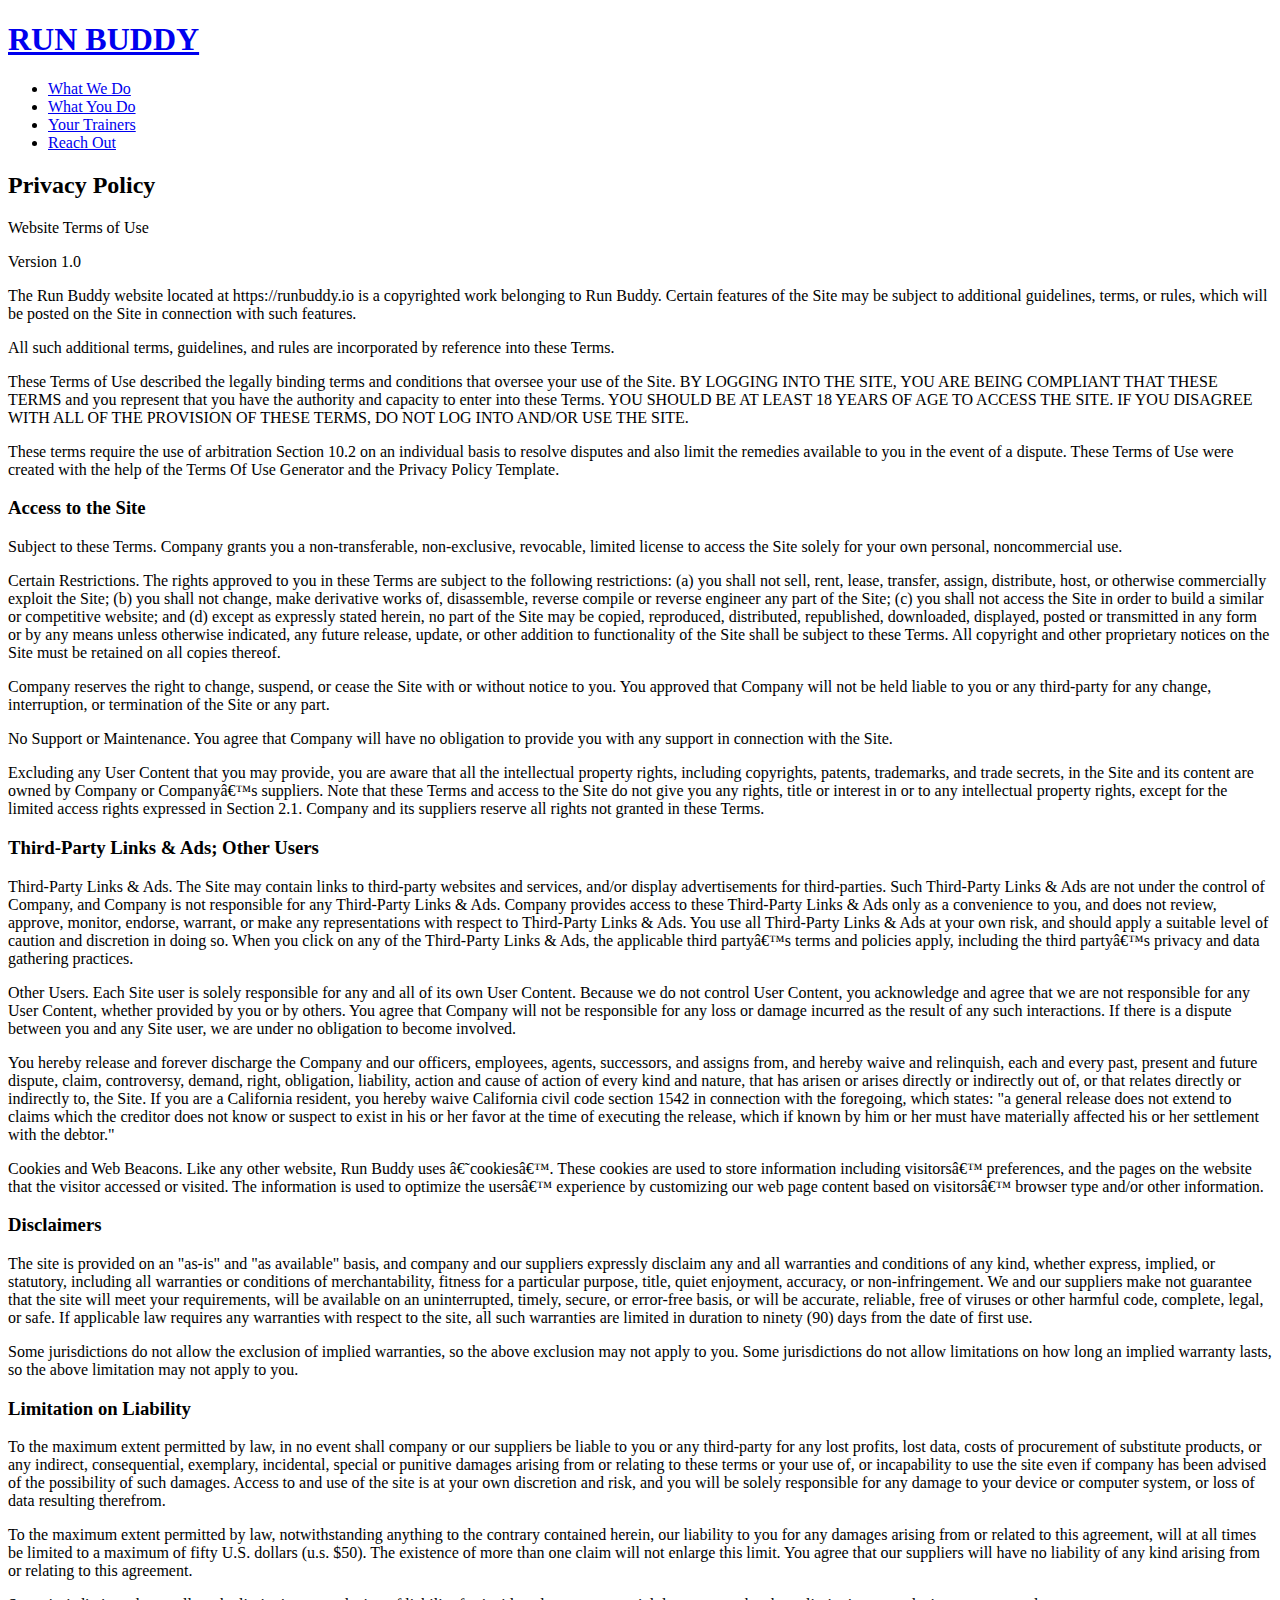
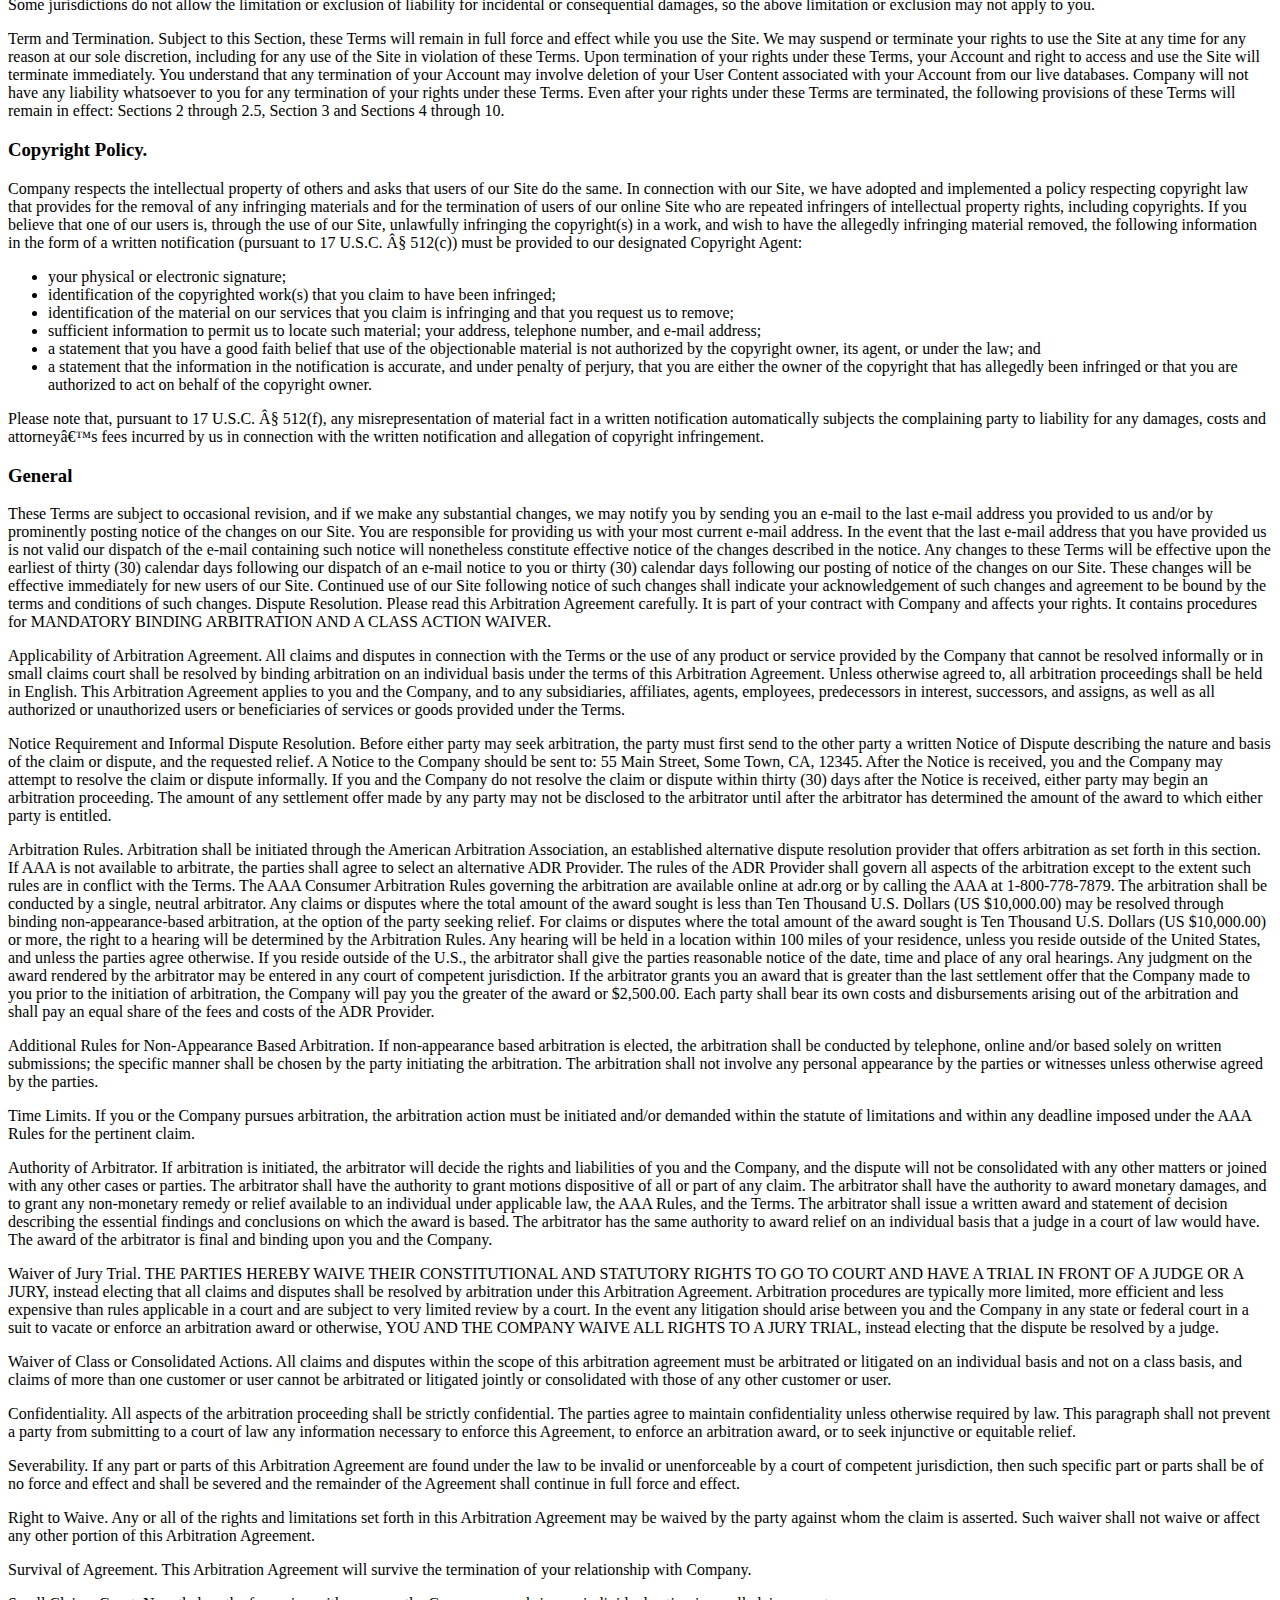
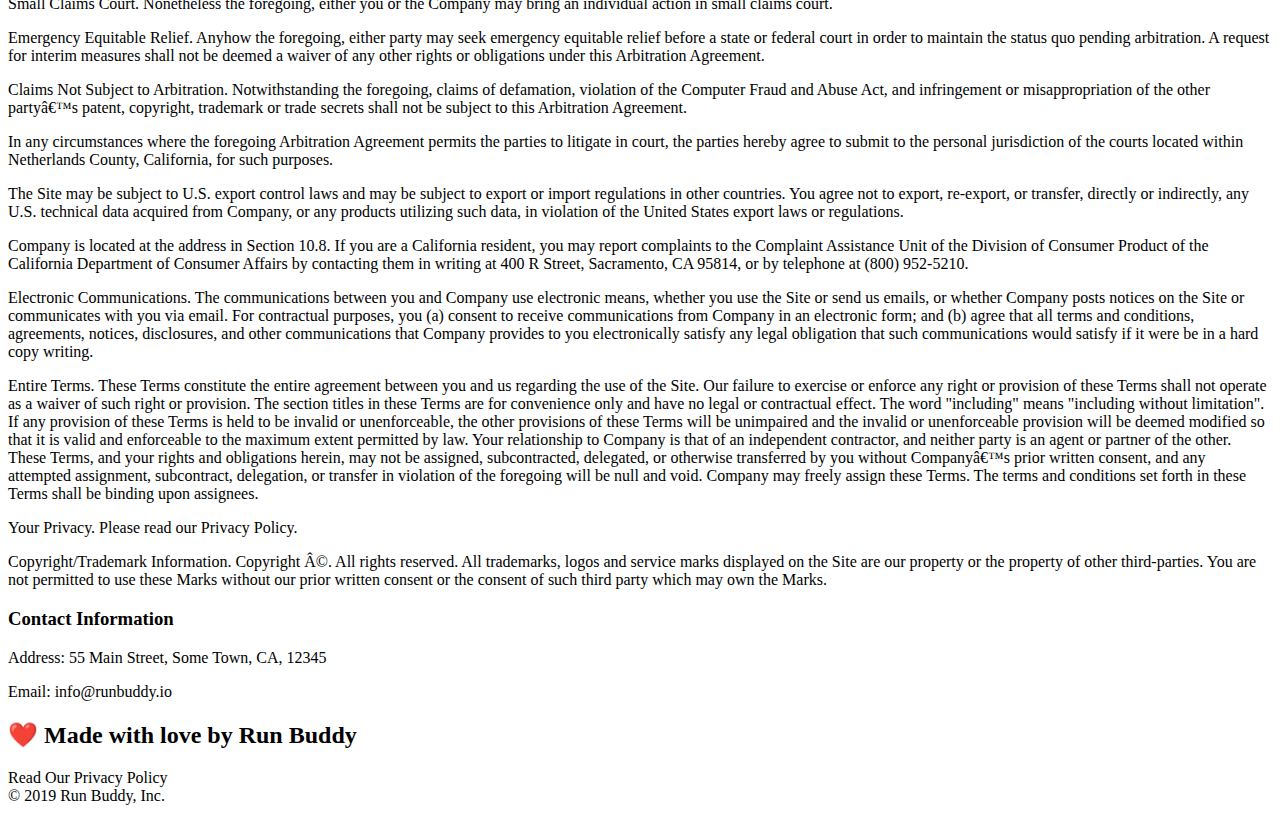
==== privacy-policy.html @ 0e1d7bcf "added privacy policy" ====
<!DOCTYPE html>
<html lang="en">
    <head>
        <meta charset="UTF-8" />
        <title>Privacy Policy - Run Buddy</title>
    </head>
    <body>
        <header>
            <h1>
                <a href="/">RUN BUDDY</a>
            </h1>
            <nav>
                <!-- Unordered list element -->
                <ul>
                    <!-- List item element -->
                    <li>
                        <!-- Anchor element -->
                        <a href="./index.html#what-we-do">What We Do</a>
                    </li>
                    <li>
                        <a href="./index.html#what-you-do">What You Do</a>
                    </li>
                    <li>
                        <a href="./index.html#your-trainers">Your Trainers</a>
                    </li>
                    <li>
                        <a href="./index.html#reach-out">Reach Out</a>
                    </li>
                </ul>
            </nav>
        </header>
        <section class="hero">
            <h2 class="page-title">
                Privacy Policy
            </h2>
        </section>
        <article class="secondary-content">
            <p>
              Website Terms of Use
            </p>
      
            <p>
              Version 1.0
            </p>
      
            <p>
              The Run Buddy website located at https://runbuddy.io is a copyrighted work belonging to Run Buddy. Certain
              features of the Site may be subject to additional guidelines, terms, or rules, which will be posted on the Site
              in connection with such features.
            </p>
      
            <p>
              All such additional terms, guidelines, and rules are incorporated by reference into these Terms.
            </p>
      
            <p>
              These Terms of Use described the legally binding terms and conditions that oversee your use of the Site. BY
              LOGGING INTO THE SITE, YOU ARE BEING COMPLIANT THAT THESE TERMS and you represent that you have the authority
              and capacity to enter into these Terms. YOU SHOULD BE AT LEAST 18 YEARS OF AGE TO ACCESS THE SITE. IF YOU
              DISAGREE WITH ALL OF THE PROVISION OF THESE TERMS, DO NOT LOG INTO AND/OR USE THE SITE.
            </p>
      
            <p>
              These terms require the use of arbitration Section 10.2 on an individual basis to resolve disputes and also
              limit the remedies available to you in the event of a dispute. These Terms of Use were created with the help of
              the Terms Of Use Generator and the Privacy Policy Template.
            </p>
      
            <h3>
              Access to the Site
            </h3>
      
            <p>
              Subject to these Terms. Company grants you a non-transferable, non-exclusive, revocable, limited license to
              access the Site solely for your own personal, noncommercial use.
            </p>
      
            <p>
              Certain Restrictions. The rights approved to you in these Terms are subject to the following restrictions: (a)
              you shall not sell, rent, lease, transfer, assign, distribute, host, or otherwise commercially exploit the Site;
              (b) you shall not change, make derivative works of, disassemble, reverse compile or reverse engineer any part of
              the Site; (c) you shall not access the Site in order to build a similar or competitive website; and (d) except
              as expressly stated herein, no part of the Site may be copied, reproduced, distributed, republished, downloaded,
              displayed, posted or transmitted in any form or by any means unless otherwise indicated, any future release,
              update, or other addition to functionality of the Site shall be subject to these Terms. All copyright and other
              proprietary notices on the Site must be retained on all copies thereof.
            </p>
      
            <p>
              Company reserves the right to change, suspend, or cease the Site with or without notice to you. You approved
              that Company will not be held liable to you or any third-party for any change, interruption, or termination of
              the Site or any part.
            </p>
      
            <p>
              No Support or Maintenance. You agree that Company will have no obligation to provide you with any support in
              connection with the Site.
            </p>
      
            <p>
              Excluding any User Content that you may provide, you are aware that all the intellectual property rights,
              including copyrights, patents, trademarks, and trade secrets, in the Site and its content are owned by Company
              or Companyâ€™s suppliers. Note that these Terms and access to the Site do not give you any rights, title or
              interest in or to any intellectual property rights, except for the limited access rights expressed in Section
              2.1. Company and its suppliers reserve all rights not granted in these Terms.
            </p>
      
            <h3>
              Third-Party Links & Ads; Other Users
            </h3>
      
            <p>
              Third-Party Links & Ads. The Site may contain links to third-party websites and services, and/or display
              advertisements for third-parties. Such Third-Party Links & Ads are not under the control of Company, and Company
              is not responsible for any Third-Party Links & Ads. Company provides access to these Third-Party Links & Ads
              only as a convenience to you, and does not review, approve, monitor, endorse, warrant, or make any
              representations with respect to Third-Party Links & Ads. You use all Third-Party Links & Ads at your own risk,
              and should apply a suitable level of caution and discretion in doing so. When you click on any of the
              Third-Party Links & Ads, the applicable third partyâ€™s terms and policies apply, including the third partyâ€™s
              privacy and data gathering practices.
            </p>
      
            <p>
              Other Users. Each Site user is solely responsible for any and all of its own User Content. Because we do not
              control User Content, you acknowledge and agree that we are not responsible for any User Content, whether
              provided by you or by others. You agree that Company will not be responsible for any loss or damage incurred as
              the result of any such interactions. If there is a dispute between you and any Site user, we are under no
              obligation to become involved.
            </p>
      
            <p>
              You hereby release and forever discharge the Company and our officers, employees, agents, successors, and
              assigns from, and hereby waive and relinquish, each and every past, present and future dispute, claim,
              controversy, demand, right, obligation, liability, action and cause of action of every kind and nature, that has
              arisen or arises directly or indirectly out of, or that relates directly or indirectly to, the Site. If you are
              a California resident, you hereby waive California civil code section 1542 in connection with the foregoing,
              which states: "a general release does not extend to claims which the creditor does not know or suspect to exist
              in his or her favor at the time of executing the release, which if known by him or her must have materially
              affected his or her settlement with the debtor."
            </p>
      
            <p>
              Cookies and Web Beacons. Like any other website, Run Buddy uses â€˜cookiesâ€™. These cookies are used to store
              information including visitorsâ€™ preferences, and the pages on the website that the visitor accessed or visited.
              The information is used to optimize the usersâ€™ experience by customizing our web page content based on visitorsâ€™
              browser type and/or other information.
            </p>
      
            <h3>
              Disclaimers
            </h3>
      
            <p>
              The site is provided on an "as-is" and "as available" basis, and company and our suppliers expressly disclaim
              any and all warranties and conditions of any kind, whether express, implied, or statutory, including all
              warranties or conditions of merchantability, fitness for a particular purpose, title, quiet enjoyment, accuracy,
              or non-infringement. We and our suppliers make not guarantee that the site will meet your requirements, will be
              available on an uninterrupted, timely, secure, or error-free basis, or will be accurate, reliable, free of
              viruses or other harmful code, complete, legal, or safe. If applicable law requires any warranties with respect
              to the site, all such warranties are limited in duration to ninety (90) days from the date of first use.
            </p>
      
            <p>
              Some jurisdictions do not allow the exclusion of implied warranties, so the above exclusion may not apply to
              you. Some jurisdictions do not allow limitations on how long an implied warranty lasts, so the above limitation
              may not apply to you.
            </p>
      
            <h3>
              Limitation on Liability
            </h3>
      
            <p>
              To the maximum extent permitted by law, in no event shall company or our suppliers be liable to you or any
              third-party for any lost profits, lost data, costs of procurement of substitute products, or any indirect,
              consequential, exemplary, incidental, special or punitive damages arising from or relating to these terms or
              your use of, or incapability to use the site even if company has been advised of the possibility of such
              damages. Access to and use of the site is at your own discretion and risk, and you will be solely responsible
              for any damage to your device or computer system, or loss of data resulting therefrom.
            </p>
      
            <p>
              To the maximum extent permitted by law, notwithstanding anything to the contrary contained herein, our liability
              to you for any damages arising from or related to this agreement, will at all times be limited to a maximum of
              fifty U.S. dollars (u.s. $50). The existence of more than one claim will not enlarge this limit. You agree that
              our suppliers will have no liability of any kind arising from or relating to this agreement.
            </p>
      
            <p>
              Some jurisdictions do not allow the limitation or exclusion of liability for incidental or consequential
              damages, so the above limitation or exclusion may not apply to you.
            </p>
      
            <p>
              Term and Termination. Subject to this Section, these Terms will remain in full force and effect while you use
              the Site. We may suspend or terminate your rights to use the Site at any time for any reason at our sole
              discretion, including for any use of the Site in violation of these Terms. Upon termination of your rights under
              these Terms, your Account and right to access and use the Site will terminate immediately. You understand that
              any termination of your Account may involve deletion of your User Content associated with your Account from our
              live databases. Company will not have any liability whatsoever to you for any termination of your rights under
              these Terms. Even after your rights under these Terms are terminated, the following provisions of these Terms
              will remain in effect: Sections 2 through 2.5, Section 3 and Sections 4 through 10.
            </p>
      
            <h3>
              Copyright Policy.
            </h3>
      
            <p>
              Company respects the intellectual property of others and asks that users of our Site do the same. In connection
              with our Site, we have adopted and implemented a policy respecting copyright law that provides for the removal
              of any infringing materials and for the termination of users of our online Site who are repeated infringers of
              intellectual property rights, including copyrights. If you believe that one of our users is, through the use of
              our Site, unlawfully infringing the copyright(s) in a work, and wish to have the allegedly infringing material
              removed, the following information in the form of a written notification (pursuant to 17 U.S.C. Â§ 512(c)) must
              be provided to our designated Copyright Agent:
            </p>
      
            <ul>
              <li>
                your physical or electronic signature;
              </li>
              <li>
                identification of the copyrighted work(s) that you claim to have been infringed;
              </li>
              <li>
                identification of the material on our services that you claim is infringing and that you request us to remove;
              </li>
              <li>
                sufficient information to permit us to locate such material; your address, telephone number, and e-mail
                address;
              </li>
              <li>
                a statement that you have a good faith belief that use of the objectionable material is not authorized by the
                copyright owner, its agent, or under the law; and
              </li>
              <li>
                a statement that the information in the notification is accurate, and under penalty of perjury, that you are
                either the owner of the copyright that has allegedly been infringed or that you are authorized to act on
                behalf of the copyright owner.
              </li>
            </ul>
      
            <p>
              Please note that, pursuant to 17 U.S.C. Â§ 512(f), any misrepresentation of material fact in a written
              notification automatically subjects the complaining party to liability for any damages, costs and attorneyâ€™s
              fees incurred by us in connection with the written notification and allegation of copyright infringement.
            </p>
      
            <h3>
              General
            </h3>
      
            <p>
              These Terms are subject to occasional revision, and if we make any substantial changes, we may notify you by
              sending you an e-mail to the last e-mail address you provided to us and/or by prominently posting notice of the
              changes on our Site. You are responsible for providing us with your most current e-mail address. In the event
              that the last e-mail address that you have provided us is not valid our dispatch of the e-mail containing such
              notice will nonetheless constitute effective notice of the changes described in the notice. Any changes to these
              Terms will be effective upon the earliest of thirty (30) calendar days following our dispatch of an e-mail
              notice to you or thirty (30) calendar days following our posting of notice of the changes on our Site. These
              changes will be effective immediately for new users of our Site. Continued use of our Site following notice of
              such changes shall indicate your acknowledgement of such changes and agreement to be bound by the terms and
              conditions of such changes. Dispute Resolution. Please read this Arbitration Agreement carefully. It is part of
              your contract with Company and affects your rights. It contains procedures for MANDATORY BINDING ARBITRATION AND
              A CLASS ACTION WAIVER.
            </p>
      
            <p>
              Applicability of Arbitration Agreement. All claims and disputes in connection with the Terms or the use of any
              product or service provided by the Company that cannot be resolved informally or in small claims court shall be
              resolved by binding arbitration on an individual basis under the terms of this Arbitration Agreement. Unless
              otherwise agreed to, all arbitration proceedings shall be held in English. This Arbitration Agreement applies to
              you and the Company, and to any subsidiaries, affiliates, agents, employees, predecessors in interest,
              successors, and assigns, as well as all authorized or unauthorized users or beneficiaries of services or goods
              provided under the Terms.
            </p>
      
            <p>
              Notice Requirement and Informal Dispute Resolution. Before either party may seek arbitration, the party must
              first send to the other party a written Notice of Dispute describing the nature and basis of the claim or
              dispute, and the requested relief. A Notice to the Company should be sent to: 55 Main Street, Some Town, CA,
              12345. After the Notice is received, you and the Company may attempt to resolve the claim or dispute informally.
              If you and the Company do not resolve the claim or dispute within thirty (30) days after the Notice is received,
              either party may begin an arbitration proceeding. The amount of any settlement offer made by any party may not
              be disclosed to the arbitrator until after the arbitrator has determined the amount of the award to which either
              party is entitled.
            </p>
      
            <p>
              Arbitration Rules. Arbitration shall be initiated through the American Arbitration Association, an established
              alternative dispute resolution provider that offers arbitration as set forth in this section. If AAA is not
              available to arbitrate, the parties shall agree to select an alternative ADR Provider. The rules of the ADR
              Provider shall govern all aspects of the arbitration except to the extent such rules are in conflict with the
              Terms. The AAA Consumer Arbitration Rules governing the arbitration are available online at adr.org or by
              calling the AAA at 1-800-778-7879. The arbitration shall be conducted by a single, neutral arbitrator. Any
              claims or disputes where the total amount of the award sought is less than Ten Thousand U.S. Dollars (US
              $10,000.00) may be resolved through binding non-appearance-based arbitration, at the option of the party seeking
              relief. For claims or disputes where the total amount of the award sought is Ten Thousand U.S. Dollars (US
              $10,000.00) or more, the right to a hearing will be determined by the Arbitration Rules. Any hearing will be
              held in a location within 100 miles of your residence, unless you reside outside of the United States, and
              unless the parties agree otherwise. If you reside outside of the U.S., the arbitrator shall give the parties
              reasonable notice of the date, time and place of any oral hearings. Any judgment on the award rendered by the
              arbitrator may be entered in any court of competent jurisdiction. If the arbitrator grants you an award that is
              greater than the last settlement offer that the Company made to you prior to the initiation of arbitration, the
              Company will pay you the greater of the award or $2,500.00. Each party shall bear its own costs and
              disbursements arising out of the arbitration and shall pay an equal share of the fees and costs of the ADR
              Provider.
            </p>
      
            <p>
              Additional Rules for Non-Appearance Based Arbitration. If non-appearance based arbitration is elected, the
              arbitration shall be conducted by telephone, online and/or based solely on written submissions; the specific
              manner shall be chosen by the party initiating the arbitration. The arbitration shall not involve any personal
              appearance by the parties or witnesses unless otherwise agreed by the parties.
            </p>
      
            <p>
              Time Limits. If you or the Company pursues arbitration, the arbitration action must be initiated and/or demanded
              within the statute of limitations and within any deadline imposed under the AAA Rules for the pertinent claim.
            </p>
      
            <p>
              Authority of Arbitrator. If arbitration is initiated, the arbitrator will decide the rights and liabilities of
              you and the Company, and the dispute will not be consolidated with any other matters or joined with any other
              cases or parties. The arbitrator shall have the authority to grant motions dispositive of all or part of any
              claim. The arbitrator shall have the authority to award monetary damages, and to grant any non-monetary remedy
              or relief available to an individual under applicable law, the AAA Rules, and the Terms. The arbitrator shall
              issue a written award and statement of decision describing the essential findings and conclusions on which the
              award is based. The arbitrator has the same authority to award relief on an individual basis that a judge in a
              court of law would have. The award of the arbitrator is final and binding upon you and the Company.
            </p>
      
            <p>
              Waiver of Jury Trial. THE PARTIES HEREBY WAIVE THEIR CONSTITUTIONAL AND STATUTORY RIGHTS TO GO TO COURT AND HAVE
              A TRIAL IN FRONT OF A JUDGE OR A JURY, instead electing that all claims and disputes shall be resolved by
              arbitration under this Arbitration Agreement. Arbitration procedures are typically more limited, more efficient
              and less expensive than rules applicable in a court and are subject to very limited review by a court. In the
              event any litigation should arise between you and the Company in any state or federal court in a suit to vacate
              or enforce an arbitration award or otherwise, YOU AND THE COMPANY WAIVE ALL RIGHTS TO A JURY TRIAL, instead
              electing that the dispute be resolved by a judge.
            </p>
      
            <p>
              Waiver of Class or Consolidated Actions. All claims and disputes within the scope of this arbitration agreement
              must be arbitrated or litigated on an individual basis and not on a class basis, and claims of more than one
              customer or user cannot be arbitrated or litigated jointly or consolidated with those of any other customer or
              user.
            </p>
      
            <p>
              Confidentiality. All aspects of the arbitration proceeding shall be strictly confidential. The parties agree to
              maintain confidentiality unless otherwise required by law. This paragraph shall not prevent a party from
              submitting to a court of law any information necessary to enforce this Agreement, to enforce an arbitration
              award, or to seek injunctive or equitable relief.
            </p>
      
            <p>
              Severability. If any part or parts of this Arbitration Agreement are found under the law to be invalid or
              unenforceable by a court of competent jurisdiction, then such specific part or parts shall be of no force and
              effect and shall be severed and the remainder of the Agreement shall continue in full force and effect.
            </p>
      
            <p>
              Right to Waive. Any or all of the rights and limitations set forth in this Arbitration Agreement may be waived
              by the party against whom the claim is asserted. Such waiver shall not waive or affect any other portion of this
              Arbitration Agreement.
            </p>
      
            <p>
              Survival of Agreement. This Arbitration Agreement will survive the termination of your relationship with
              Company.
            </p>
      
            <p>
              Small Claims Court. Nonetheless the foregoing, either you or the Company may bring an individual action in small
              claims court.
            </p>
      
            <p>
              Emergency Equitable Relief. Anyhow the foregoing, either party may seek emergency equitable relief before a
              state or federal court in order to maintain the status quo pending arbitration. A request for interim measures
              shall not be deemed a waiver of any other rights or obligations under this Arbitration Agreement.
            </p>
      
            <p>
              Claims Not Subject to Arbitration. Notwithstanding the foregoing, claims of defamation, violation of the
              Computer Fraud and Abuse Act, and infringement or misappropriation of the other partyâ€™s patent, copyright,
              trademark or trade secrets shall not be subject to this Arbitration Agreement.
            </p>
      
            <p>
              In any circumstances where the foregoing Arbitration Agreement permits the parties to litigate in court, the
              parties hereby agree to submit to the personal jurisdiction of the courts located within Netherlands County,
              California, for such purposes.
            </p>
      
            <p>
              The Site may be subject to U.S. export control laws and may be subject to export or import regulations in other
              countries. You agree not to export, re-export, or transfer, directly or indirectly, any U.S. technical data
              acquired from Company, or any products utilizing such data, in violation of the United States export laws or
              regulations.
            </p>
      
            <p>
              Company is located at the address in Section 10.8. If you are a California resident, you may report complaints
              to the Complaint Assistance Unit of the Division of Consumer Product of the California Department of Consumer
              Affairs by contacting them in writing at 400 R Street, Sacramento, CA 95814, or by telephone at (800) 952-5210.
            </p>
      
            <p>
              Electronic Communications. The communications between you and Company use electronic means, whether you use the
              Site or send us emails, or whether Company posts notices on the Site or communicates with you via email. For
              contractual purposes, you (a) consent to receive communications from Company in an electronic form; and (b)
              agree that all terms and conditions, agreements, notices, disclosures, and other communications that Company
              provides to you electronically satisfy any legal obligation that such communications would satisfy if it were be
              in a hard copy writing.
            </p>
      
            <p>
              Entire Terms. These Terms constitute the entire agreement between you and us regarding the use of the Site. Our
              failure to exercise or enforce any right or provision of these Terms shall not operate as a waiver of such right
              or provision. The section titles in these Terms are for convenience only and have no legal or contractual
              effect. The word "including" means "including without limitation". If any provision of these Terms is held to be
              invalid or unenforceable, the other provisions of these Terms will be unimpaired and the invalid or
              unenforceable provision will be deemed modified so that it is valid and enforceable to the maximum extent
              permitted by law. Your relationship to Company is that of an independent contractor, and neither party is an
              agent or partner of the other. These Terms, and your rights and obligations herein, may not be assigned,
              subcontracted, delegated, or otherwise transferred by you without Companyâ€™s prior written consent, and any
              attempted assignment, subcontract, delegation, or transfer in violation of the foregoing will be null and void.
              Company may freely assign these Terms. The terms and conditions set forth in these Terms shall be binding upon
              assignees.
            </p>
      
            <p>
              Your Privacy. Please read our Privacy Policy.
            </p>
      
            <p>
              Copyright/Trademark Information. Copyright Â©. All rights reserved. All trademarks, logos and service marks
              displayed on the Site are our property or the property of other third-parties. You are not permitted to use
              these Marks without our prior written consent or the consent of such third party which may own the Marks.
            </p>
      
            <h3>
              Contact Information
            </h3>
      
            <p>
              Address: 55 Main Street, Some Town, CA, 12345
            </p>
      
            <p>
              Email: info@runbuddy.io
            </p>
      </article>
        <footer>
            <h2>❤️ Made with love by Run Buddy</h2>
            <div>
                <a>Read Our Privacy Policy</a><br />
                &copy; 2019 Run Buddy, Inc.
            </div>
        </footer>
    </body>
</html>
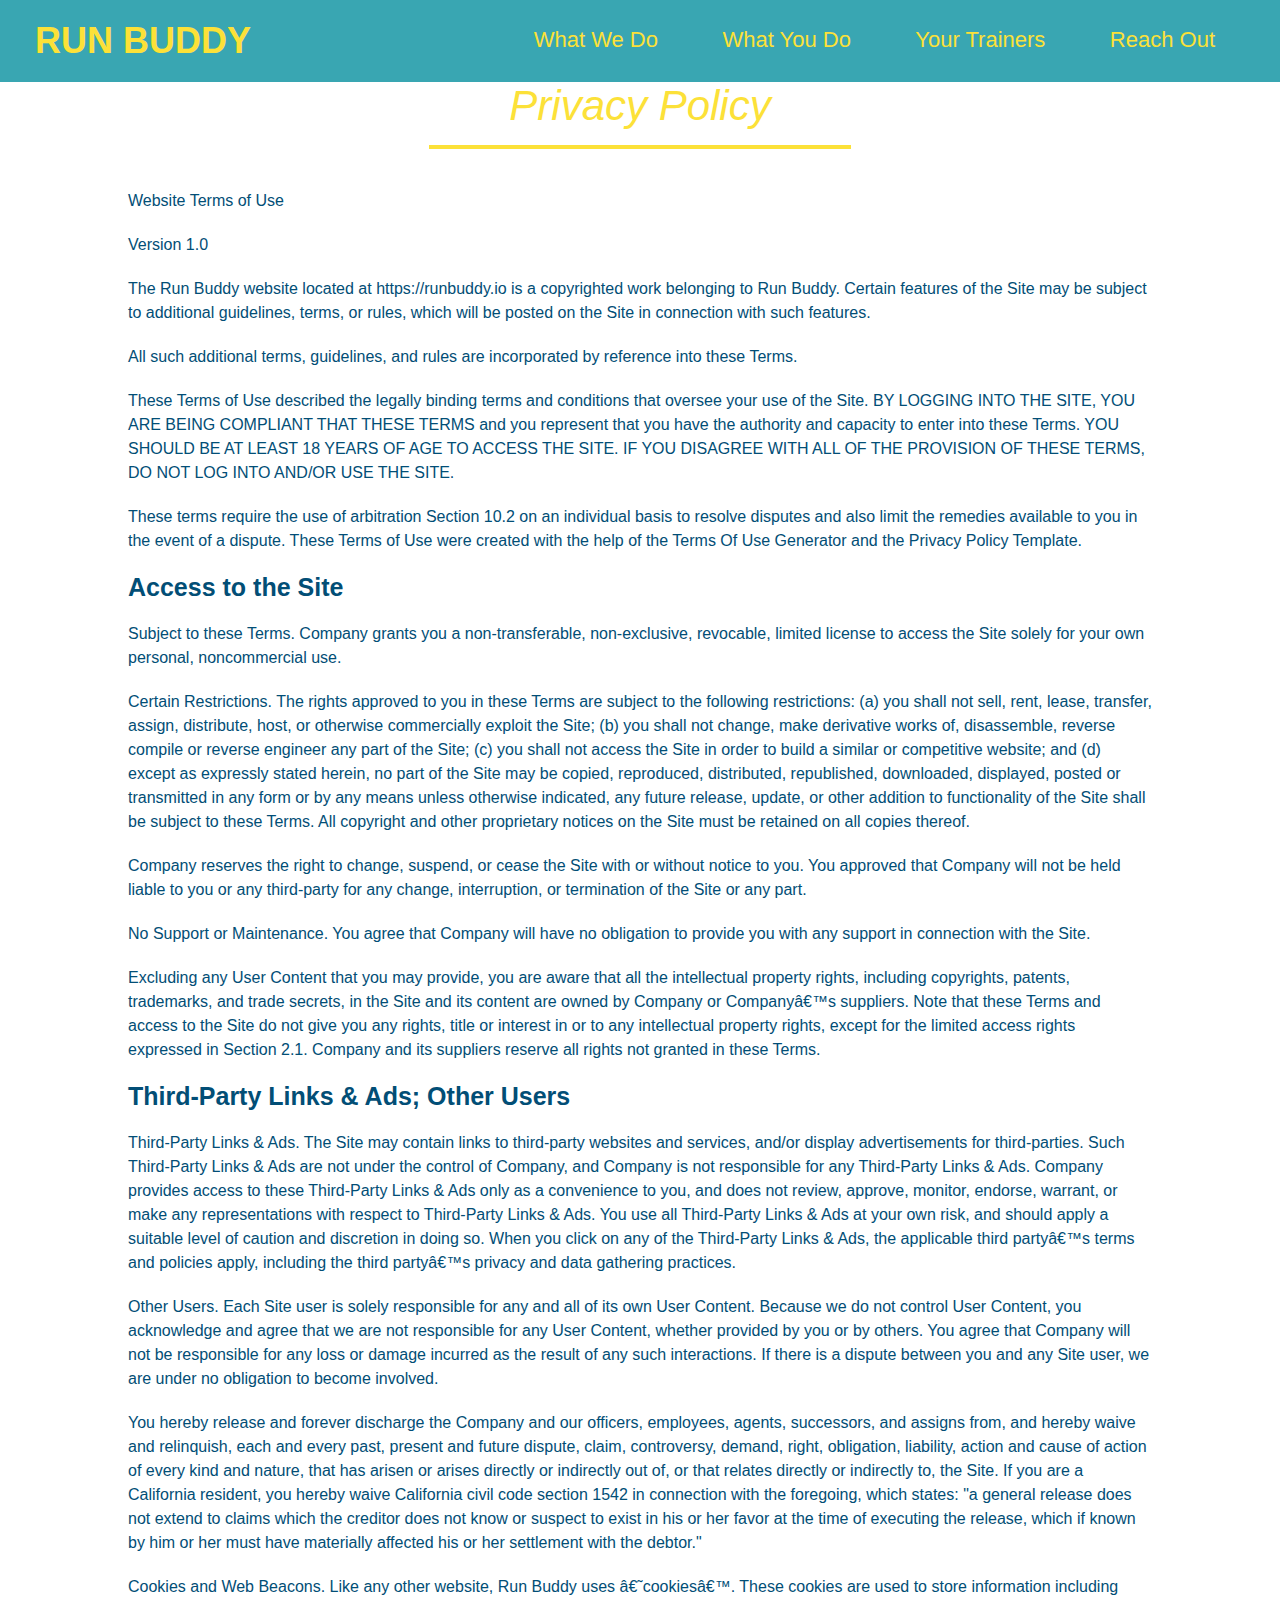
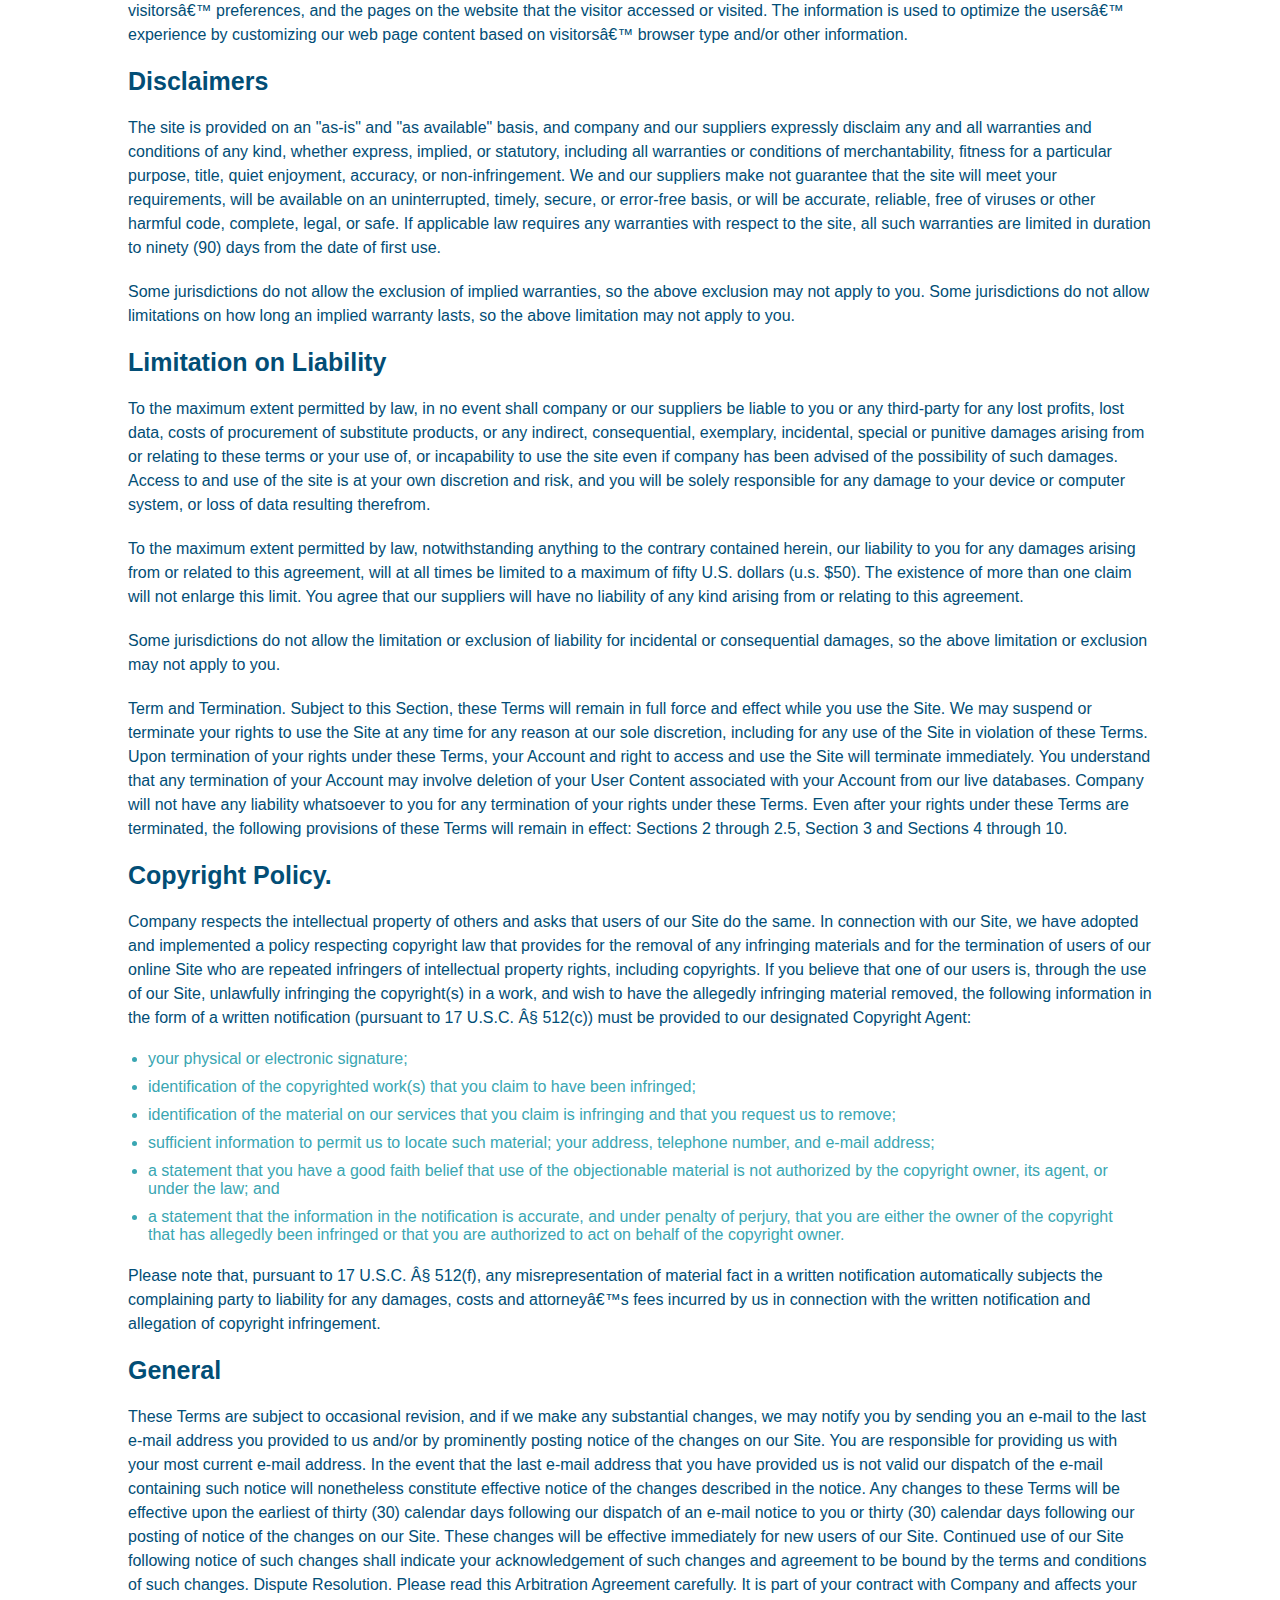
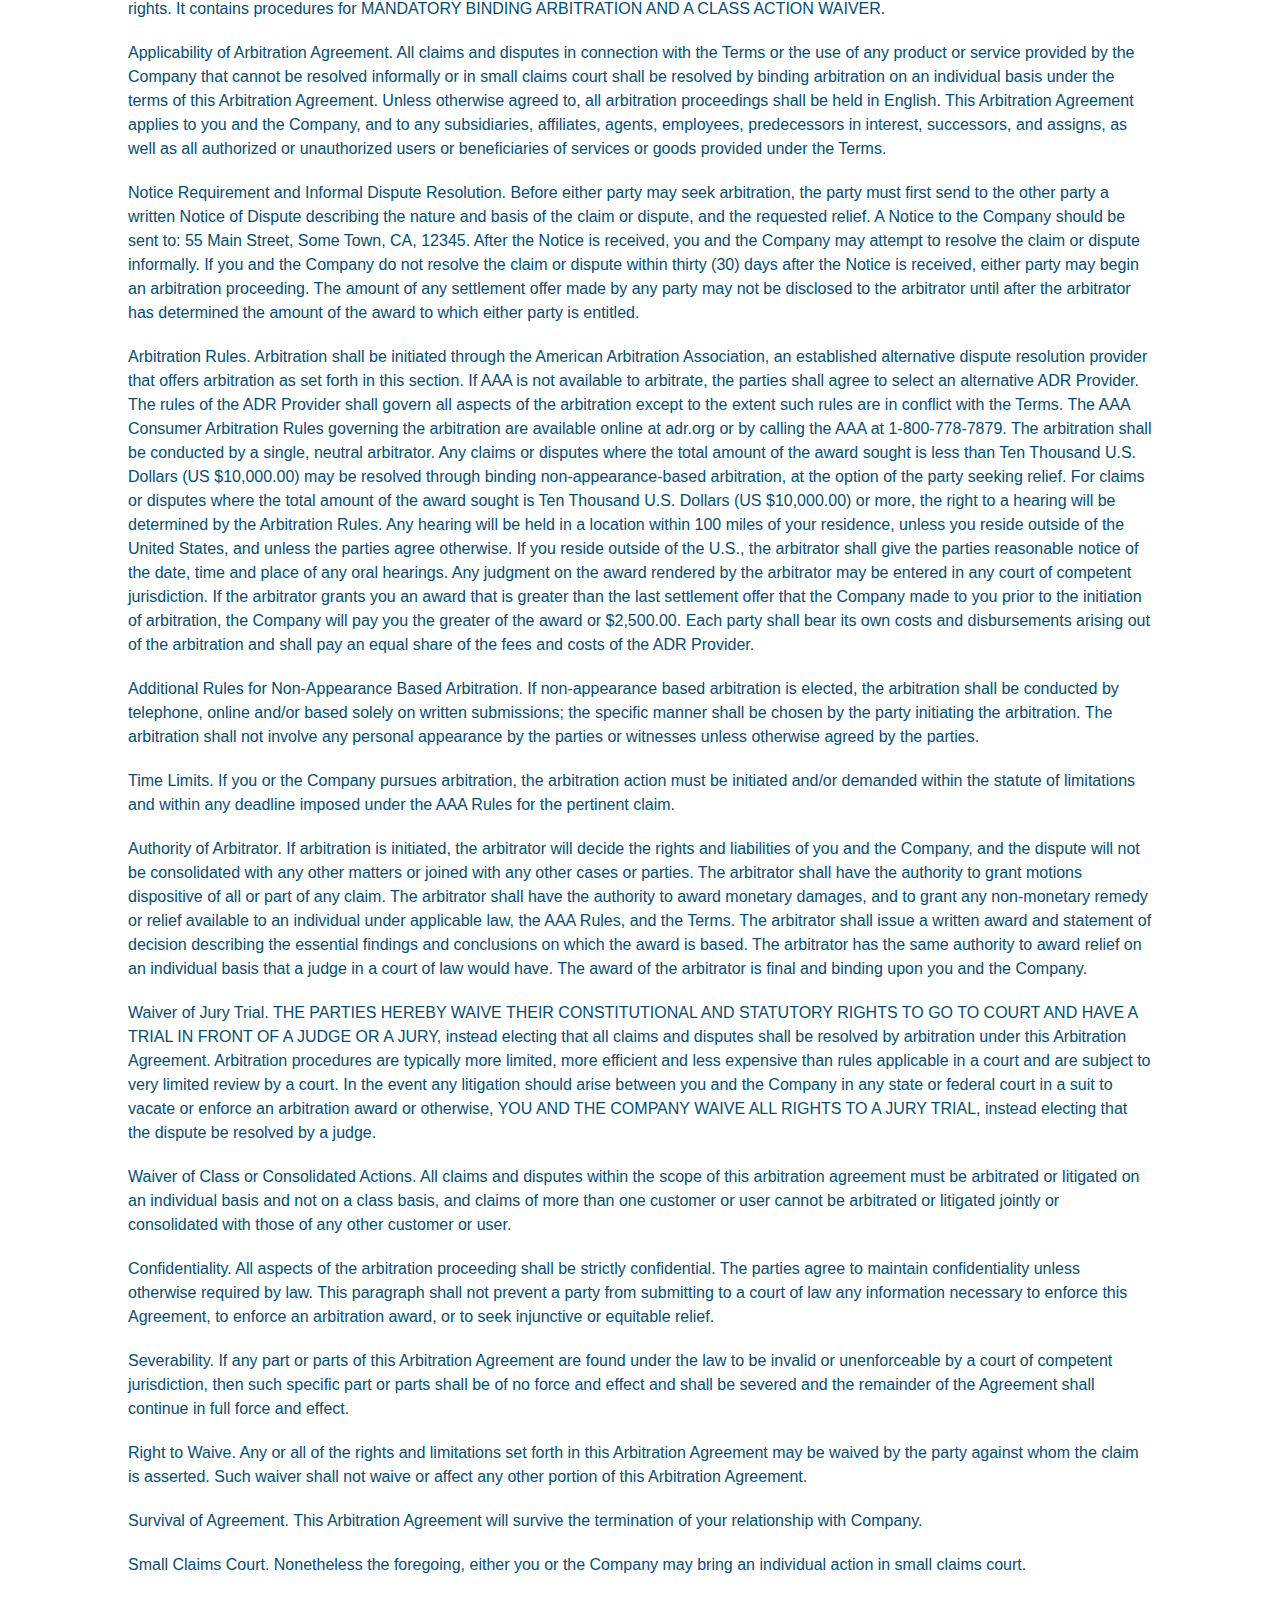
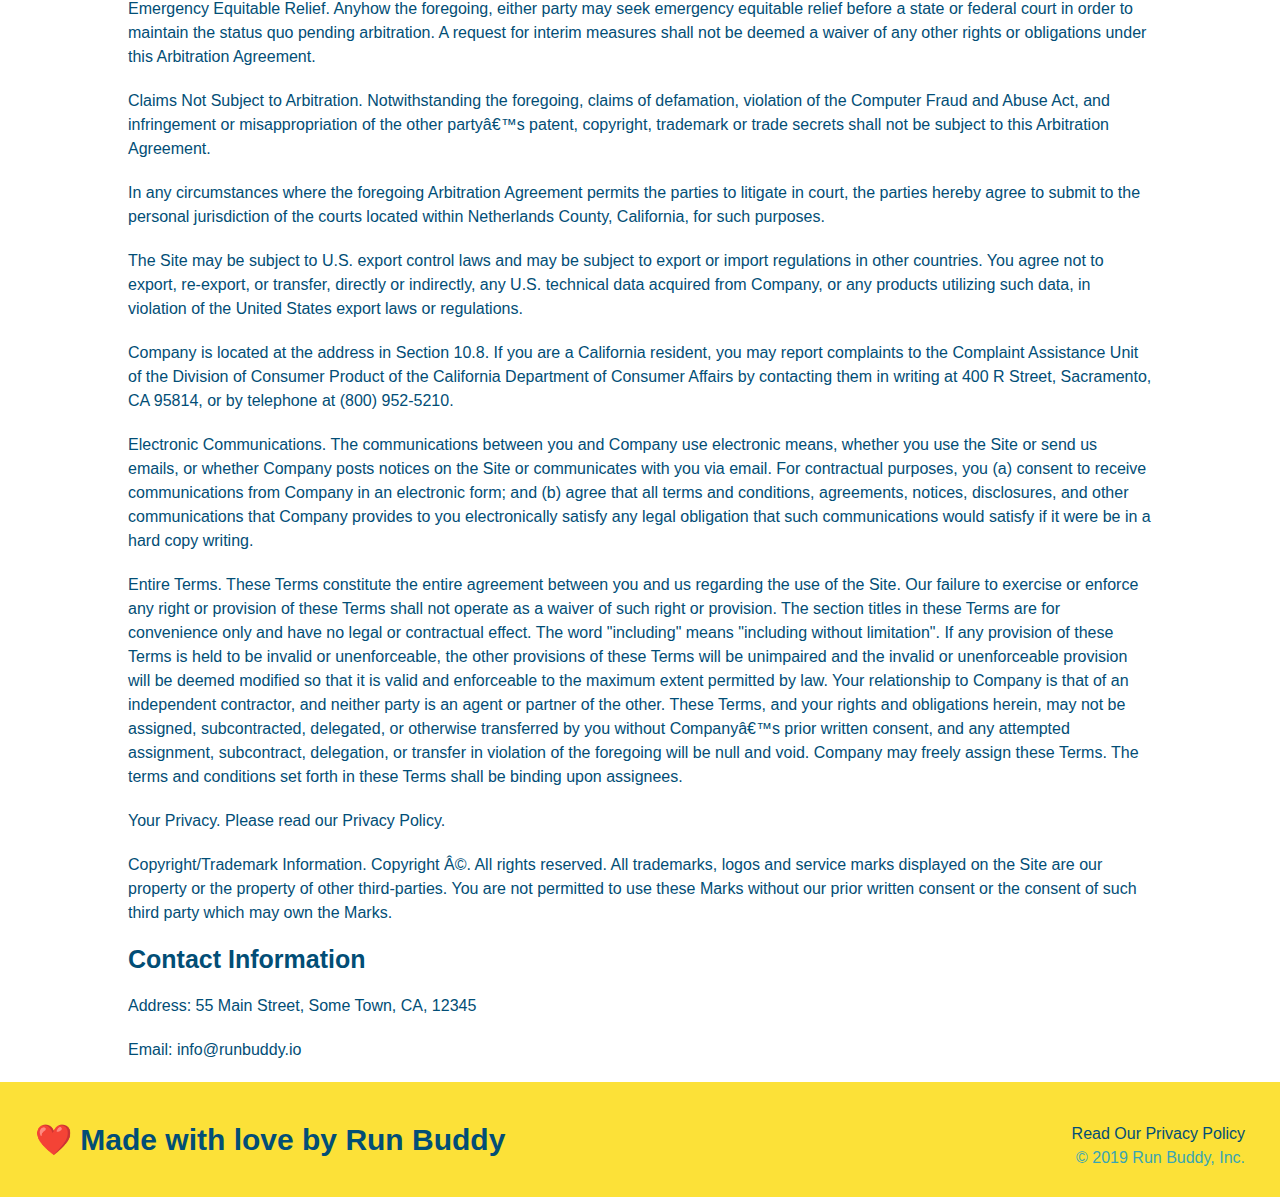
==== commit 345c5cd1: "added second style sheet" ====
--- a/privacy-policy.html
+++ b/privacy-policy.html
@@ -3,6 +3,8 @@
     <head>
         <meta charset="UTF-8" />
         <title>Privacy Policy - Run Buddy</title>
+    <link rel="stylesheet" href="./assets/css/style.css" />
+    <link rel="stylesheet" href="./assets/css/secondary-styles.css" />
     </head>
     <body>
         <header>
--- a/assets/css/style.css
+++ b/assets/css/style.css
@@ -0,0 +1,253 @@
+* {
+    margin: 0;
+    padding: 0;
+    box-sizing: border-box;
+}
+body {
+    /* more on this crazy alphanumerical value in a minute! */
+    color: #39a6b2;
+    font-family: Helvetica, Arial, sans-serif ;
+}
+/* apply styles to <header> */
+header {
+    padding: 20px 35px;
+    background-color: #39a6b2;
+}
+header h1 {
+    font-weight: bold;
+    font-size: 36px;
+    color: #fce138;
+    margin: 0;
+    display: inline;
+}
+
+header a {
+    text-decoration: none;
+    color: #fce138;
+}
+header nav {
+    float: right;
+    margin: 7px 0;
+}
+header nav ul li {
+    display: inline;
+}
+header nav ul li a {
+    margin: 0 30px;
+    font-weight: lighter;
+    font-size: 22px;
+}
+footer {
+    background: #fce138;
+    width: 100%;
+    padding: 40px 35px;
+}
+footer h2 {
+    display: inline;
+    color: #024e76;
+    font-size: 30px;
+    margin: 0;
+}
+footer div {
+    float: right;
+    line-height: 1.5;
+    text-align: right;
+}
+footer a {
+    color: #024e76;
+}
+section {
+    padding: 0px;
+}
+/* Hero Style Start */
+.hero {
+    background-image: url("https://static.fullstack-bootcamp.com/module-1/hero-bg.jpg");
+    height: 600px;
+    background-size: cover;
+    background-position: center;
+    position: relative;
+}
+.hero-form {
+    border: 3px solid #024e76;
+    background-color: #fce138;
+    padding: 20px;
+    width: 500px;
+    color: #024e76;
+    position: absolute;
+    bottom: 120px;
+    right: 140px;
+}
+
+.hero-form h3 {
+    font-size: 24px;
+    margin: 0;
+}
+
+.hero-form p {
+    margin: 5px 0 15px 0;
+}
+
+.form-input {
+    border: 1px solid #024e76;
+    display: block;
+    padding: 7px 15px;
+    font-size: 16px;
+    color: #024e76;
+    width: 100%;
+    margin-bottom: 15px;
+}
+.hero-form label {
+    margin: 0 5px;
+}
+.hero-form button {
+    color: #fce138;
+    background-color: #024e76;
+    border: none;
+    padding: 10px 20px;
+    font-size: 16px;
+}
+/* Hero Style End */
+
+.intro {
+    text-align: center;
+}
+
+.intro p {
+    margin: 0 auto;
+    line-height: 1.7;
+    color: #39a6b2;
+    width: 80%;
+    font-size: 20px;
+}
+
+.steps {
+    text-align: center;
+    background: #fce138;
+}
+
+.section-title {
+    font-size: 55px;
+    display: inline-block;
+    padding: 0 100px 20px 100px;
+    border-bottom: 3px solid;
+    margin-bottom: 35px;
+    color: #024e76;
+}
+  
+  .primary-border {
+    border-color: #fce138;
+  }
+  
+  .secondary-border {
+    border-color: #39a6b2;
+  }
+
+  .steps div {
+    margin-bottom: 80px;
+  }
+  
+  .steps img {
+    width: 15%;
+    margin: 10px 0;
+  }
+  
+  .steps h3 {
+    color: #024e76;
+    font-size: 46px;
+    margin-top: 10px;
+  }
+  
+  .steps p {
+    color: #39a6b2;
+    font-size: 23px;
+  }
+
+  .steps span {
+      font-size: 38px;
+  }
+
+  .trainers {
+      text-align: center;
+  }
+
+  .trainer {
+      width: 900px;
+      margin: 0 auto 30px auto;
+      background: #024e76;
+      color: #fce138;
+      overflow: auto;
+  }
+
+  .trainer img {
+      width: 35%;
+      float: left;
+  }
+
+  .trainer-bio {
+      padding: 35px;
+      float: left;
+      width: 65%;
+  }
+  
+  .text-left {
+      text-align: left;
+  }
+  .text-right {
+      text-align: right;
+  }
+
+  .trainer-bio h3 {
+    font-size: 32px;
+    margin-bottom: 8px;
+  }
+  
+  .trainer-bio h4 {
+    font-weight: lighter;
+    font-size: 26px;
+    margin-bottom: 25px;
+  }
+  
+  .trainer-bio p {
+    font-size: 17px;
+    line-height: 1.3;
+  }
+
+  /* REACH OUT STYLES START */
+  .contact {
+      text-align: center;
+      background: #024e76;
+  }
+
+  .contact h2 {
+      color: #fce138;
+  }
+
+  .contact-info iframe {
+      width: 400px;
+      height: 400px;
+  }
+
+  .contact-info div {
+      width: 410px;
+      display: inline-block;
+      vertical-align: top;
+      text-align: left;
+      margin: 30px 0 0 60px;
+      color: white;
+  }
+
+  .contact-info h3 {
+      color: #fce138;
+      font-size: 32px;
+  }
+  
+  .contact-info p, .contact-info address {
+      margin: 20px 0;
+      line-height: 1.5;
+      font-size: 20px;
+      font-style: normal;
+  }
+
+  .contact-info a {
+      color: #fce138;
+  }--- a/assets/css/secondary-styles.css
+++ b/assets/css/secondary-styles.css
@@ -0,0 +1,42 @@
+.hero {
+  background-position: bottom;
+  height: auto;
+  text-align: center;
+  margin-bottom: 40px;
+}
+
+.page-title {
+  color: #fce138;
+  display: inline-block;
+  border-bottom: 4px solid #fce138;
+  padding: 0 80px 15px 80px;
+  font-weight: normal;
+  font-size: 42px;
+  font-style: italic;
+}
+
+.secondary-content {
+  width: 80%;
+  margin: 0 auto;
+  color: #024e76;
+}
+
+.secondary-content h3 {
+  font-size: 25px;
+  margin: 20px 0;
+}
+
+.secondary-content p {
+  font-size: 16px;
+  line-height: 1.5;
+  margin: 20px 0;
+}
+
+.secondary-content ul {
+  margin: 15px 20px;
+}
+
+.secondary-content li {
+  color: #39a6b2;
+  margin: 10px 0;
+}
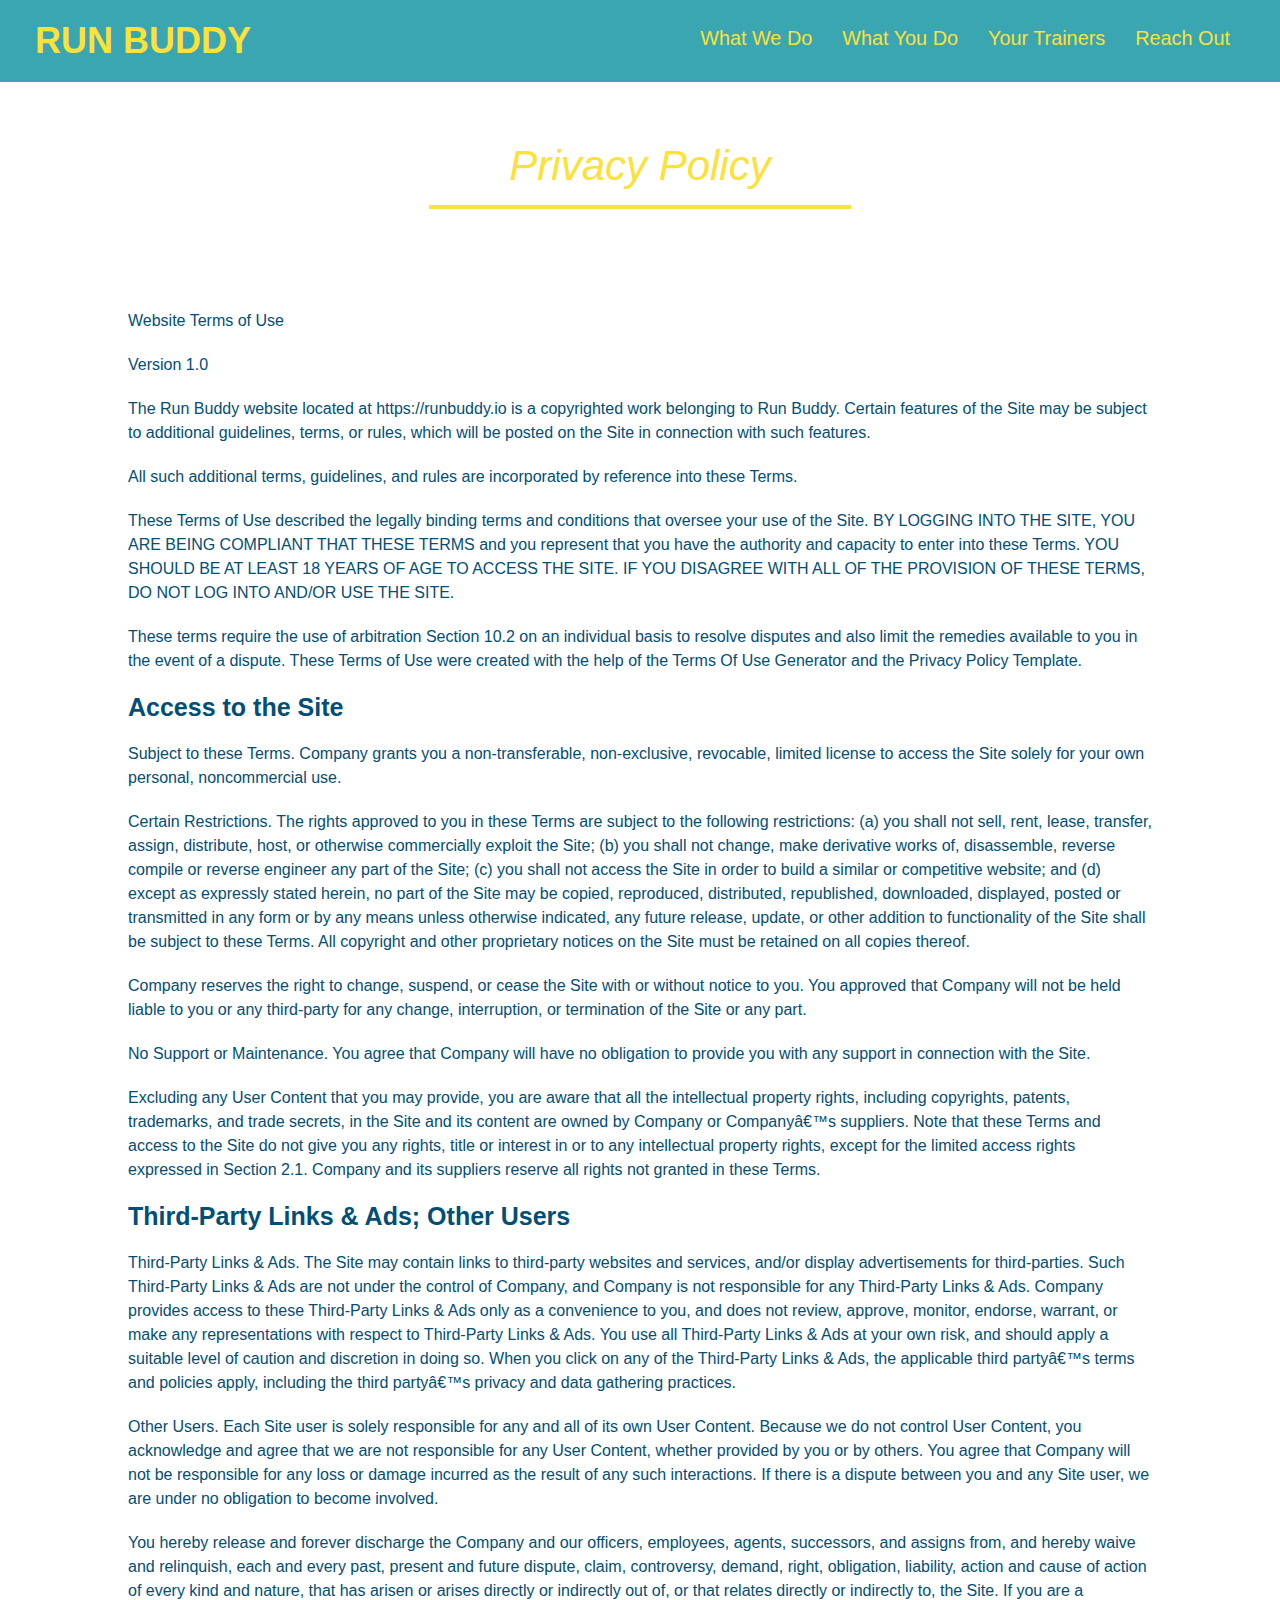
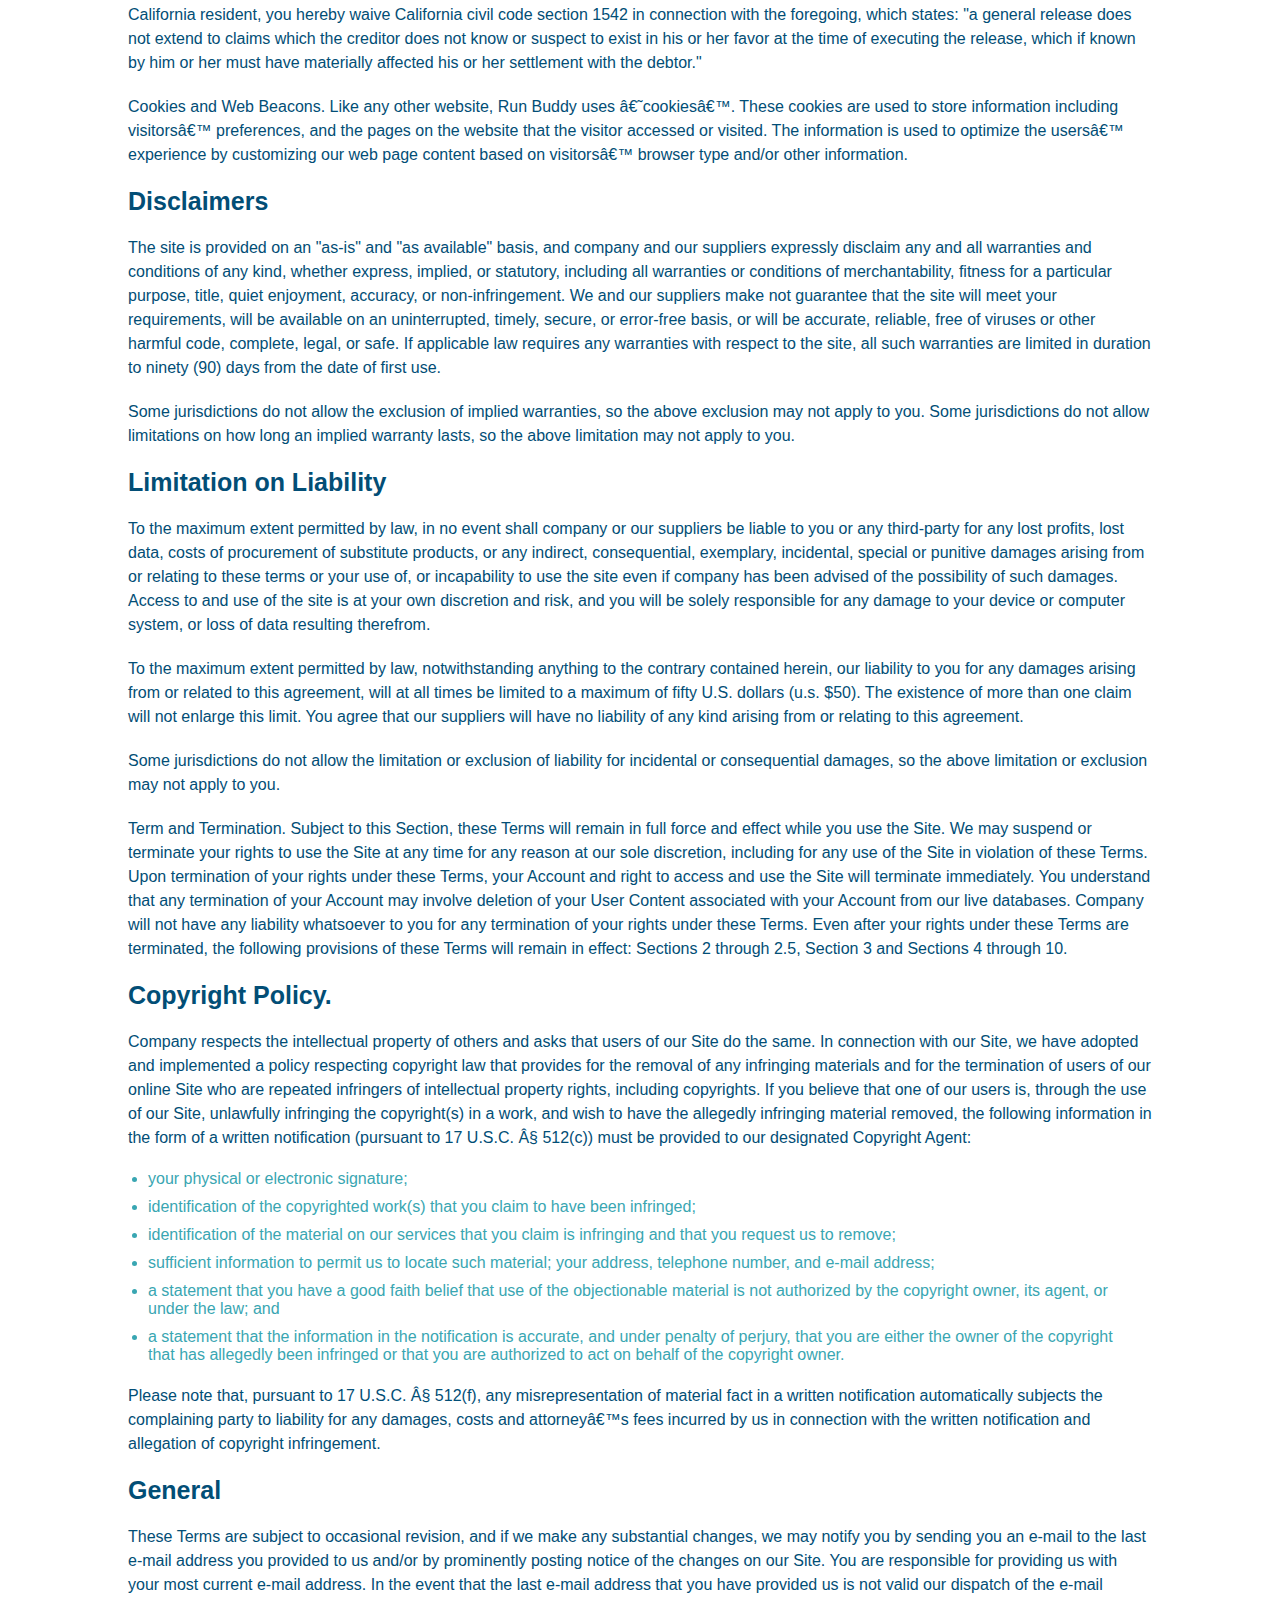
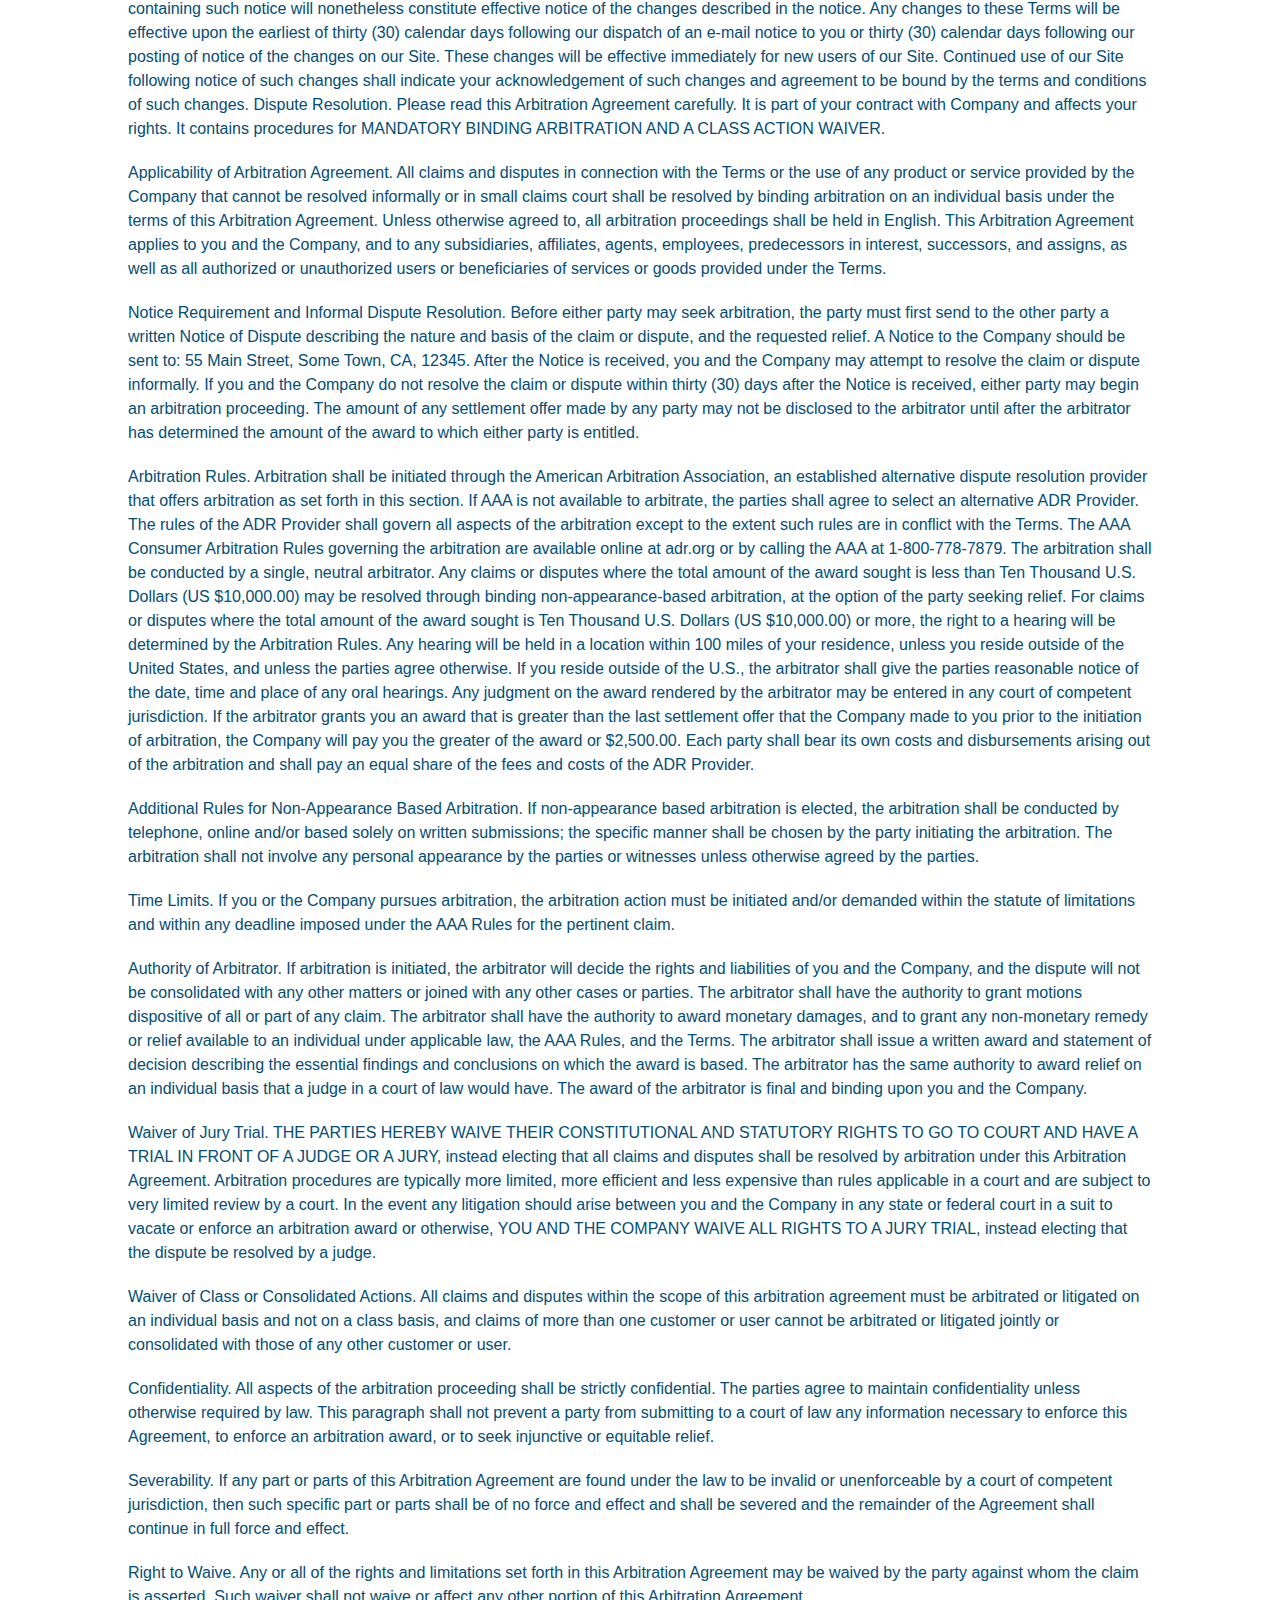
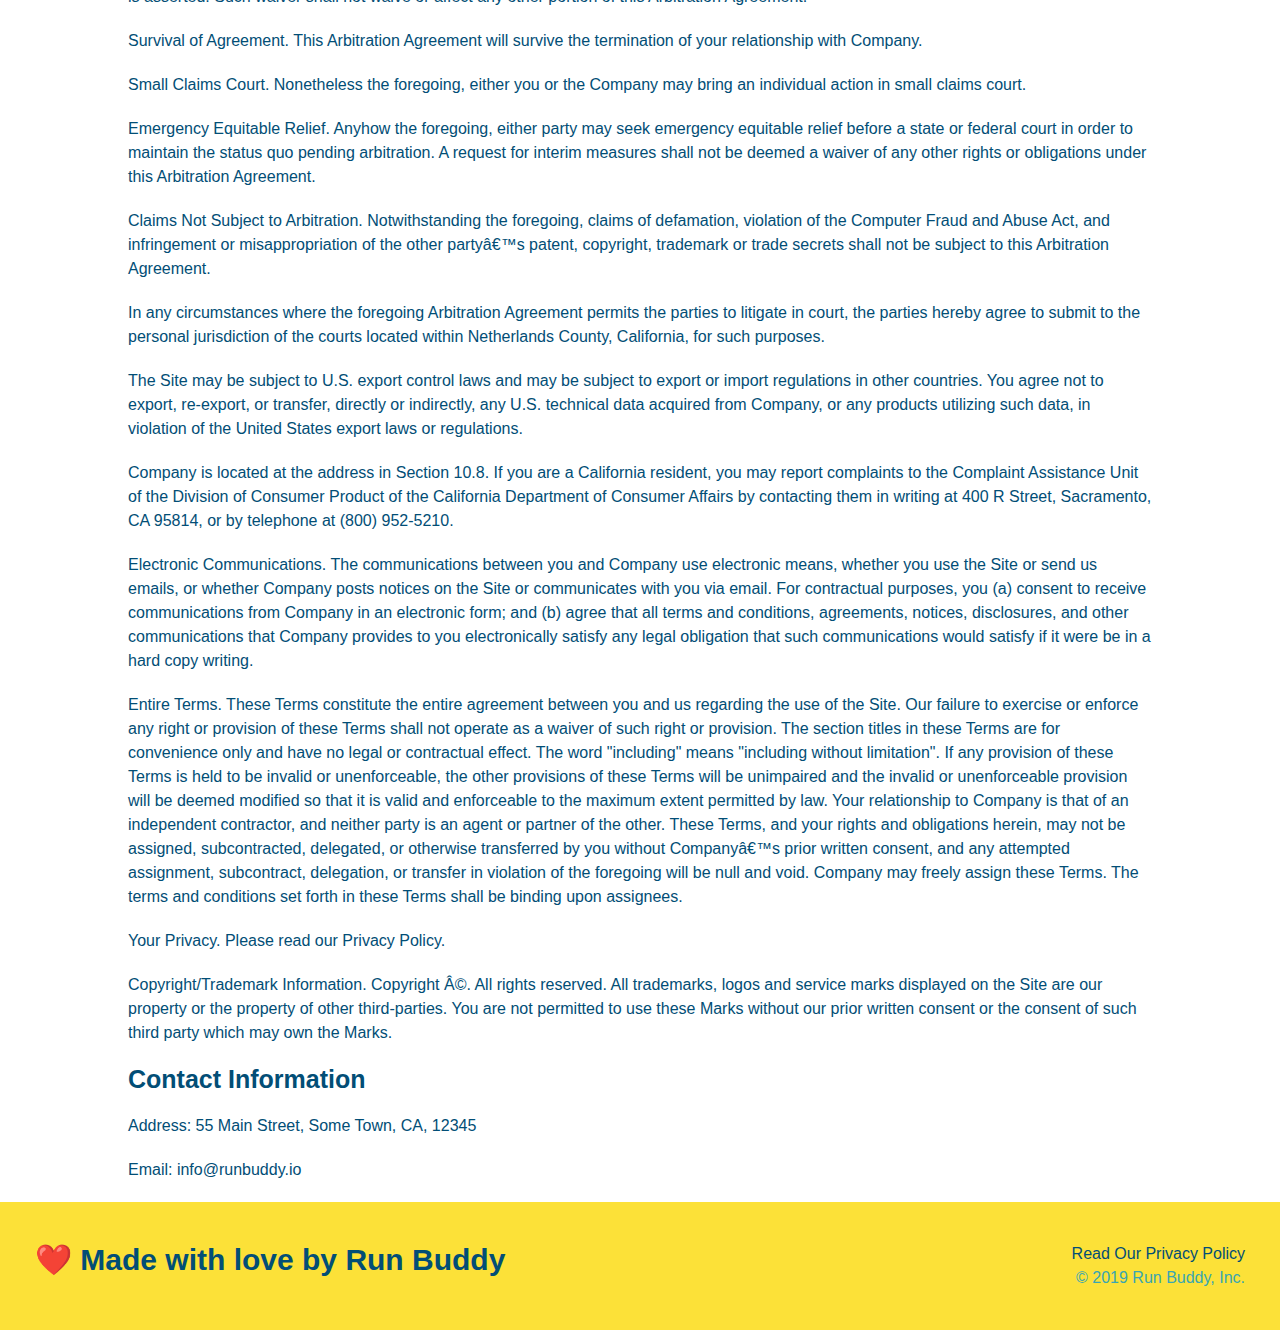
==== commit 37569704: "added queries/commands to css" ====
--- a/privacy-policy.html
+++ b/privacy-policy.html
@@ -2,6 +2,7 @@
 <html lang="en">
     <head>
         <meta charset="UTF-8" />
+        <meta name="viewport" content="width=device-width, initial-scale=1.0">
         <title>Privacy Policy - Run Buddy</title>
     <link rel="stylesheet" href="./assets/css/style.css" />
     <link rel="stylesheet" href="./assets/css/secondary-styles.css" />
--- a/assets/css/style.css
+++ b/assets/css/style.css
@@ -12,13 +12,15 @@
 header {
     padding: 20px 35px;
     background-color: #39a6b2;
+    display: flex;
+    justify-content: space-between;
+    flex-wrap: wrap;
 }
 header h1 {
     font-weight: bold;
     font-size: 36px;
     color: #fce138;
     margin: 0;
-    display: inline;
 }
 
 header a {
@@ -26,30 +28,35 @@
     color: #fce138;
 }
 header nav {
-    float: right;
-    margin: 7px 0;
-}
-header nav ul li {
-    display: inline;
+   margin: 7px 0;
+}
+
+header nav ul {
+    display: flex;
+    flex-wrap: wrap;
+    justify-content: space-between;
+    align-items: center;
+    list-style: none;
 }
 header nav ul li a {
-    margin: 0 30px;
+    padding: 10px 15px;
     font-weight: lighter;
-    font-size: 22px;
+    font-size: 1.55vw;
 }
 footer {
     background: #fce138;
     width: 100%;
     padding: 40px 35px;
+    display: flex;
+    justify-content: space-between;
+    flex-wrap: wrap;
 }
 footer h2 {
-    display: inline;
     color: #024e76;
     font-size: 30px;
     margin: 0;
 }
 footer div {
-    float: right;
     line-height: 1.5;
     text-align: right;
 }
@@ -57,25 +64,25 @@
     color: #024e76;
 }
 section {
-    padding: 0px;
+    padding: 60px;
 }
 /* Hero Style Start */
 .hero {
-    background-image: url("https://static.fullstack-bootcamp.com/module-1/hero-bg.jpg");
-    height: 600px;
+    background-image: url("https://static.fullstack-bootcamp.com/module-2/flipped-hero-image.jpg");
     background-size: cover;
     background-position: center;
-    position: relative;
+    display: flex;
+    justify-content: center;
+    flex-wrap: wrap;
+    align-items: flex-start;
 }
 .hero-form {
     border: 3px solid #024e76;
     background-color: #fce138;
     padding: 20px;
-    width: 500px;
-    color: #024e76;
-    position: absolute;
-    bottom: 120px;
-    right: 140px;
+    color: #024e76;
+    width: 40%;
+    margin: 3.5%;
 }
 
 .hero-form h3 {
@@ -106,11 +113,23 @@
     padding: 10px 20px;
     font-size: 16px;
 }
+
+.hero-cta {
+    width: 35%;
+    text-align: right;
+    margin: 3.5%;
+    color: #fff;
+    font-size: 18px;
+    line-height: 1.2;
+}
+
+.hero-cta h2 {
+    font-style: italic;
+    font-size: 55px;
+    color: #fce138;
+}
 /* Hero Style End */
 
-.intro {
-    text-align: center;
-}
 
 .intro p {
     margin: 0 auto;
@@ -118,20 +137,21 @@
     color: #39a6b2;
     width: 80%;
     font-size: 20px;
+    text-align: center;
 }
 
 .steps {
+    background: #fce138;
+}
+
+.section-title {
+    font-size: 48px;
+    border-bottom: 3px solid;
+    color: #024e76;
+    padding-bottom: 20px;
     text-align: center;
-    background: #fce138;
-}
-
-.section-title {
-    font-size: 55px;
-    display: inline-block;
-    padding: 0 100px 20px 100px;
-    border-bottom: 3px solid;
-    margin-bottom: 35px;
-    color: #024e76;
+    margin: 0 auto 35px auto;
+    width: 50%;
 }
   
   .primary-border {
@@ -142,51 +162,72 @@
     border-color: #39a6b2;
   }
 
-  .steps div {
-    margin-bottom: 80px;
-  }
-  
-  .steps img {
-    width: 15%;
-    margin: 10px 0;
-  }
-  
-  .steps h3 {
+   .steps h3 {
     color: #024e76;
     font-size: 46px;
     margin-top: 10px;
-  }
-  
-  .steps p {
+    flex: 1 30%;
+  }
+  
+  .steps-text p {
     color: #39a6b2;
-    font-size: 23px;
-  }
-
-  .steps span {
-      font-size: 38px;
-  }
-
+    font-size: 18px;
+  }
+
+  .step-text h4 {
+      font-size: 26px;
+      line-height: 1.5;
+      color: #024e76;
+  }
+
+  .step {
+    margin: 50px auto;
+    padding-bottom: 50px;
+    width: 80%;
+    border-bottom: 1px solid #39a6b2;
+    display: flex;
+    flex-wrap: wrap;
+    align-items: center;
+    justify-content: space-between;
+  }
+
+  .step-info {
+    flex: 2 70%;
+    display: flex;
+    flex-wrap: wrap;
+    align-items: center;
+  }
+
+  .step-img {
+    flex: 1 12%;
+    margin-right: 20px;
+  }
+
+  .step-text {
+    flex: 12;
+  }
   .trainers {
-      text-align: center;
+    width: 100%;
+    margin: 0 auto;
+    display: flex;
+    flex-wrap: wrap;
+    justify-content: space-around;
   }
 
   .trainer {
-      width: 900px;
-      margin: 0 auto 30px auto;
+      margin: 20px;
       background: #024e76;
       color: #fce138;
-      overflow: auto;
+      flex: 1;
   }
 
   .trainer img {
-      width: 35%;
-      float: left;
+      width: 100%;
   }
 
   .trainer-bio {
-      padding: 35px;
-      float: left;
-      width: 65%;
+      padding: 25px;
+      line-height: 1.3;
   }
   
   .text-left {
@@ -197,24 +238,32 @@
   }
 
   .trainer-bio h3 {
-    font-size: 32px;
-    margin-bottom: 8px;
+    font-size: 28px;
   }
   
   .trainer-bio h4 {
     font-weight: lighter;
-    font-size: 26px;
-    margin-bottom: 25px;
+    font-size: 22px;
+    margin-bottom: 15px;
   }
   
   .trainer-bio p {
     font-size: 17px;
-    line-height: 1.3;
-  }
+    }
 
   /* REACH OUT STYLES START */
+  .contact-info {
+      display: flex;
+      justify-content: space-between;
+      flex-wrap: wrap;
+  }
+
+  .contact-info > * {
+    flex: 1;
+    margin: 15px;
+  }
+
   .contact {
-      text-align: center;
       background: #024e76;
   }
 
@@ -223,17 +272,11 @@
   }
 
   .contact-info iframe {
-      width: 400px;
-      height: 400px;
+    height: 400px;
   }
 
   .contact-info div {
-      width: 410px;
-      display: inline-block;
-      vertical-align: top;
-      text-align: left;
-      margin: 30px 0 0 60px;
-      color: white;
+    color: white;
   }
 
   .contact-info h3 {
@@ -244,10 +287,147 @@
   .contact-info p, .contact-info address {
       margin: 20px 0;
       line-height: 1.5;
-      font-size: 20px;
+      font-size: 16px;
       font-style: normal;
+  }
+
+  .contact-form input, .contact-form textarea {
+      border: 1px solid #024e76;
+      display: block;
+      padding: 7px 15px;
+      font-size: 16px;
+      color: #024e76;
+      width: 100%;
+      margin-bottom: 15px;
+      margin-top: 5px;
+  }
+
+  .contact-form button {
+      width: 100%;
+      border: none;
+      background: #fce138;
+      color: #024e76;
+      text-align: center;
+      padding: 15px 0;
+      font-size: 16px;
   }
 
   .contact-info a {
       color: #fce138;
-  }+  }
+
+  .flex-row {
+      display: flex;
+  }
+
+  /* MEDIA QUERY FOR SMALLER DESKTOP SCREENS AND SMALLER */
+  @media screen and (max-width: 980px) {
+    header {
+      padding-bottom: 0;
+      justify-content: center;
+    }
+  
+    header h1 {
+      width: 100%;
+      text-align: center;
+    }
+  
+    header nav ul {
+      margin-top: 20px;
+      width: 100%;
+      justify-content: center;
+    }
+  
+    header nav ul li a {
+      font-size: 20px;
+    }
+  
+    footer h2, footer div {
+      text-align: center;
+      width: 100%;
+    }
+  
+    .hero-cta, .hero-form {
+      width: 100%;
+    }
+    
+    .hero-cta {
+      text-align: center;
+    }
+
+    .section-title {
+        width: 80%;
+      }
+      
+      .trainer {
+        flex: 0 70%;
+      }
+      
+      .contact-info iframe{
+        flex: 1 100%;
+      }
+    }
+      /* this will be applied on any screen smaller than 980px */
+  
+  /* MEDIA QUERY FOR TABLETS AND SMALLER */
+  @media screen and (max-width: 768px) {
+    section {
+        padding: 30px 15px;
+      }
+    
+      .step h3 {
+        flex: 1 100%;
+        text-align: center;
+      }
+    
+      .step-info {
+        flex: 2 100%;
+        text-align: center;
+        justify-content: center;
+      }
+    
+      .step-img {
+        flex: 0 32%;
+        margin-right: 0;
+        margin-top: 15px;
+        margin-bottom: 15px;
+      }
+    
+      .step-text {
+        flex: 100%;  
+      }
+    }
+      /* this will be applied on any screen between 768px and 575px */
+  
+  /* MEDIA QUERY FOR MOBILE PHONES AND SMALLER */
+  @media screen and (max-width: 575px) {
+    .hero-form button {
+        width: 100%;
+      }
+    
+      .section-title {
+        width: 95%;
+      }
+    
+      .intro p {
+        width: 100%;
+      }
+    
+      .trainer {
+        flex: 0 100%;
+      }
+    
+      .contact-info {
+        text-align: center;
+      }
+    
+      .contact-info > * {
+        flex: 0 100%;
+      }
+    
+      .contact-form {
+        order: 3;
+      }
+    }
+      /* this will be applied on any screen smaller than 575px */
+    